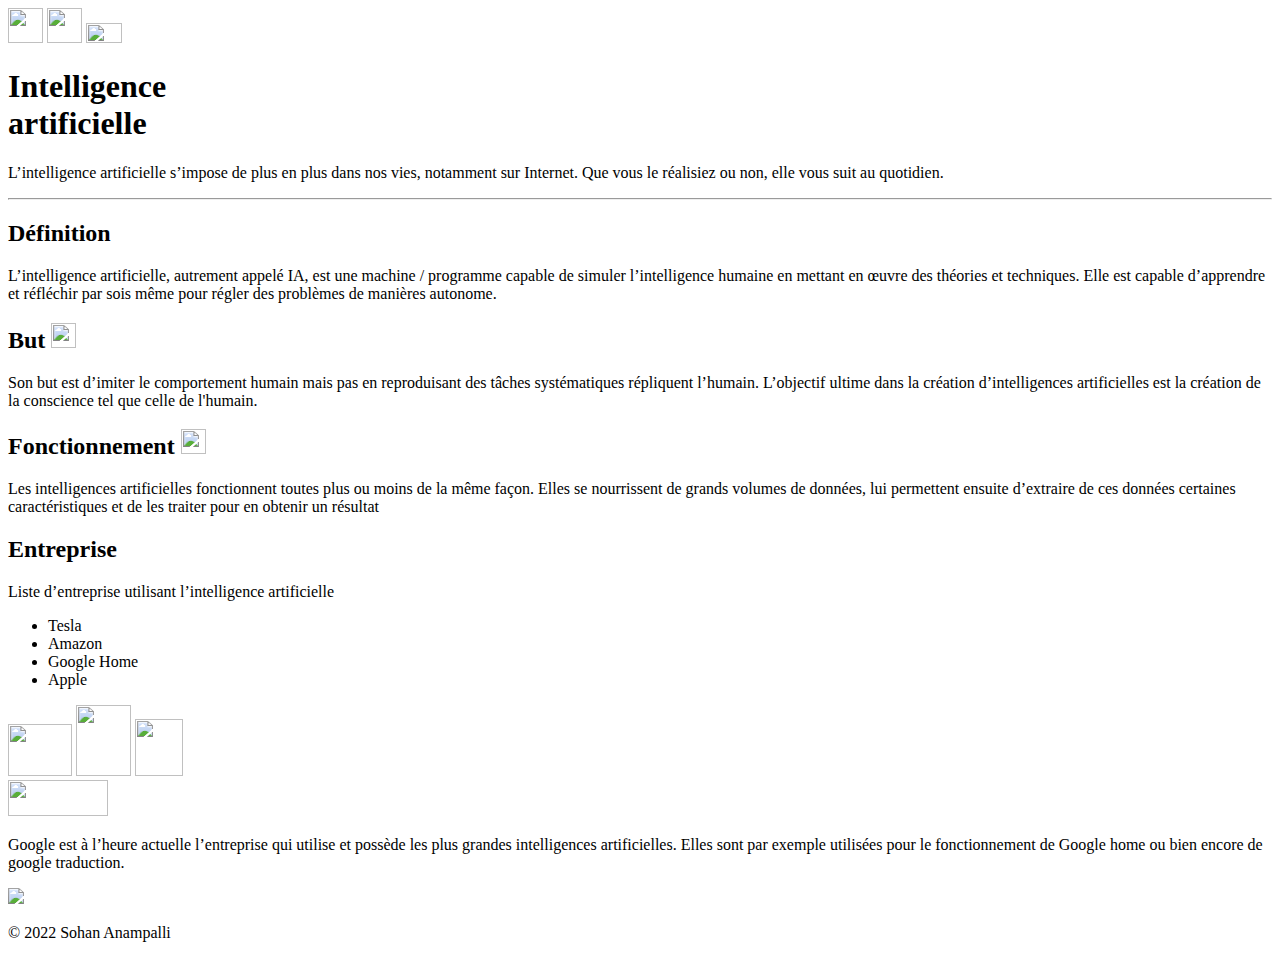
==== index.html @ 19f49727 "Create index.html" ====
<!doctype html>
<html lang="fr">
<head>
    <meta charset="UTF-8">
    <meta name="viewport"
          content="width=device-width, user-scalable=no, initial-scale=1.0, maximum-scale=1.0, minimum-scale=1.0">
    <meta http-equiv="X-UA-Compatible" content="ie=edge">
    <title>IA - Accueil</title>
    <meta name="author" content="Sohan Anampalli">
    <link rel="icon" href="Images/Icons/SiteIcon.png"/>
    <link rel="stylesheet" href="css/stylePage1.css">
    <link rel="stylesheet" href="css/font.css">
    <link rel="stylesheet" href="css/style.css">
</head>
<body>
<div class="haut">
<header>
    <nav class="headerIcon">
        <img src="Images/Icons/SiteIcon.png" width="35px" height="35px" <a href="index.html">
        <img src="Images/Icons/homeIcon.png" width="35px" height="35px">
        <img src="Images/Icons/MenuButton.png" width="36px" height="20px">
    </nav>

    <h1>Intelligence<br>artificielle</h1>

    <p class="iaText">
        L’intelligence artificielle
        s’impose de plus en plus dans nos vies, notamment sur
        Internet. Que vous le réalisiez ou
        non, elle vous suit au quotidien.
    </p>

</header>
</div>

<hr>

<main>
    <h2>Définition</h2>
    <p>
        L’intelligence artificielle, autrement appelé IA, est une machine /
        programme capable de simuler l’intelligence humaine en mettant en œuvre
        des théories et techniques. Elle est capable d’apprendre et réfléchir par
        sois même pour régler des problèmes de manières autonome.
    </p>

    <h2>But <img src="Images/Icons/drapeauIcon.png" width="25px" height="25px"></h2>

    <p>
        Son but est d’imiter le comportement humain mais pas en reproduisant des tâches
        systématiques répliquent l’humain.
        L’objectif ultime dans la création d’intelligences artificielles est la création
        de la conscience tel que celle de l'humain.
    </p>

    <h2>Fonctionnement <img src="Images/Icons/RoueDenteeIcon.png" width="25px" height="25px"></h2>

    <p>Les intelligences artificielles fonctionnent toutes plus ou moins de la même façon.
        Elles se nourrissent de grands volumes de données, lui permettent ensuite d’extraire
        de ces données certaines caractéristiques et de les traiter pour en obtenir un résultat
    </p>

    <h2>Entreprise</h2>

    <p class="listeEntText" >Liste d’entreprise utilisant l’intelligence artificielle</p>

    <ul class="listeIcon">
        <li>Tesla</li>
        <li>Amazon</li>
        <li>Google Home</li>
        <li>Apple</li>
    </ul>

    <nav class="entIcon" >
        <img src="Images/GoogleHomeLogo.png" width="64px" height="52px">
        <img src="Images/TeslaLogo.png" width="55px" height="71px">
        <img src="Images/AppleLogo.png" width="48px" height="57px">
    </nav>
    <img class="amazonLogo" src="Images/AmazonLogo.png" width="100px" height="36px">

    <div class="fondCouleur"></div>

    <p>Google est à l’heure actuelle l’entreprise qui utilise et possède les plus grandes
        intelligences artificielles. Elles sont par exemple utilisées pour le fonctionnement
        de Google home ou bien encore de google traduction.
    </p>

    <img class="googleImage" src="Images/GoogleImage.png">

</main>

<footer>
    <p class="copyRight">© 2022  Sohan Anampalli</p>
</footer>
</body>
</html>
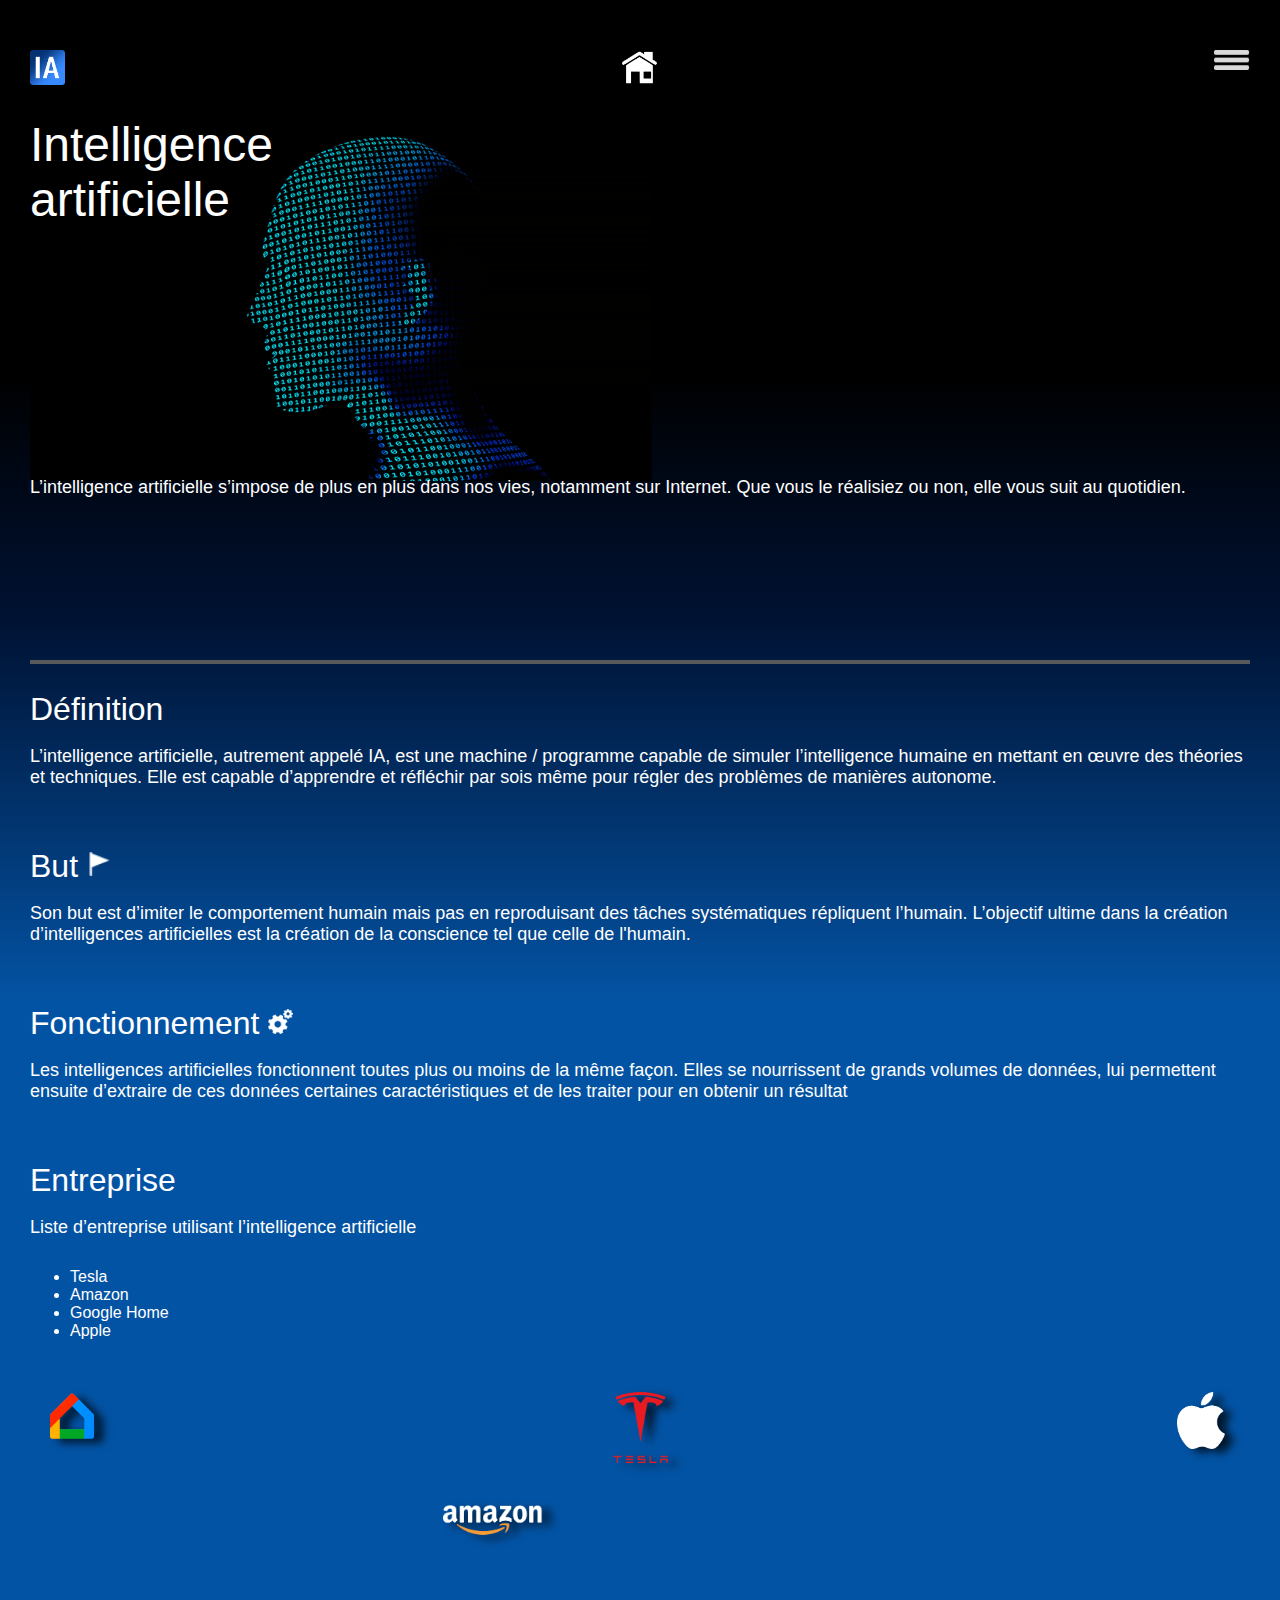
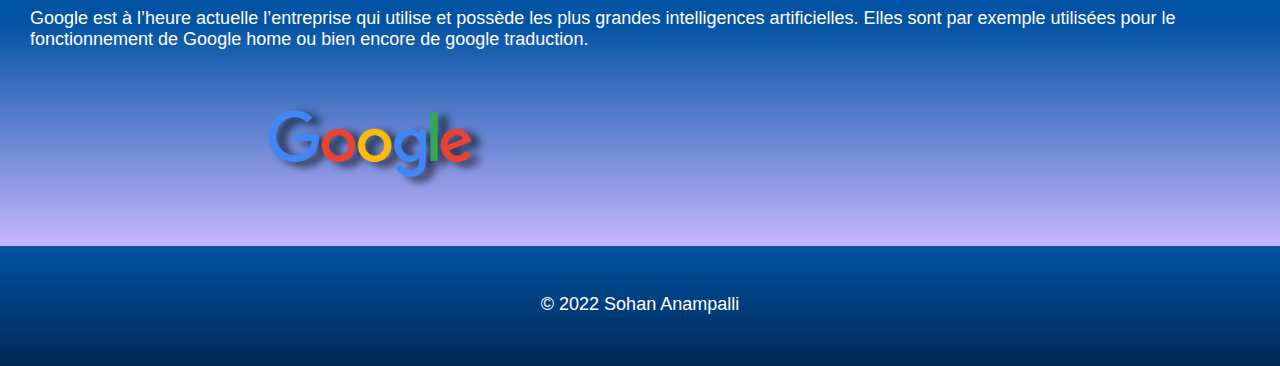
==== commit 9e5882d1: "Update index.html" ====
--- a/index.html
+++ b/index.html
@@ -10,7 +10,7 @@
     <link rel="icon" href="Images/Icons/SiteIcon.png"/>
     <link rel="stylesheet" href="css/stylePage1.css">
     <link rel="stylesheet" href="css/font.css">
-    <link rel="stylesheet" href="css/style.css">
+    <link rel="stylesheet" href="style.css">
 </head>
 <body>
 <div class="haut">
@@ -18,7 +18,9 @@
     <nav class="headerIcon">
         <img src="Images/Icons/SiteIcon.png" width="35px" height="35px" <a href="index.html">
         <img src="Images/Icons/homeIcon.png" width="35px" height="35px">
+        <a href="indexP2.html">
         <img src="Images/Icons/MenuButton.png" width="36px" height="20px">
+        </a>
     </nav>
 
     <h1>Intelligence<br>artificielle</h1>
--- a/style.css
+++ b/style.css
@@ -0,0 +1,108 @@
+body {
+    background: linear-gradient(180deg, #000000 20.29%, #001233 33.54%, #0353A4 54.34%, #0353A4 87.97%, #C8B6FF 100%);
+    color: white;
+    font-family: 'Montserrat', sans-serif;
+    margin: 0 0 0 30px;
+}
+
+header {
+    background-image: url(Images/AiImage.png);
+    background-repeat: no-repeat;
+    background-position-y: 114px;
+    background-position-x: -30px;
+    background-size: 652px;
+    height: 652px;
+}
+
+hr {
+    margin-right: 30px;
+    border: none;
+    height: 4px;
+    background-color: #595959;
+}
+
+.headerIcon {
+    display: flex;
+    justify-content: space-between;
+    padding: 50px 30px 0 0;
+}
+
+h1 {
+
+    font-size: 48px;
+    font-family: 'Oswald', sans-serif;
+    font-weight: 400;
+}
+
+.iaText {
+    margin: 250px 75px 0 0;
+}
+
+h2 {
+    font-size: 32px;
+    margin-bottom: 15px;
+    font-weight: 500;
+}
+
+p {
+    font-size: 18px;
+    margin-bottom: 60px;
+    margin-right: 30px;
+}
+
+.siteIcon {
+    position: absolute;
+    left: 30px;
+}
+
+.entIcon {
+    display: flex;
+    justify-content: space-between;
+    padding-left: 10px;
+    padding-right: 55px;
+    filter: drop-shadow(9px 4px 4px rgba(0, 0, 0, 0.73));
+}
+
+.homeIcon {
+    padding: 0 0 0 50%;
+}
+
+.menuButton {
+    position: absolute;
+    right: 40px
+}
+
+.googleImage {
+    width: 205px;
+    display: block;
+    margin: 0 19% 67px 19%;
+    filter: drop-shadow(9px 4px 4px rgba(0, 0, 0, 0.73));
+}
+
+.amazonLogo {
+    display: block;
+    margin: 42px 33% 67px 33%;
+    filter: drop-shadow(9px 4px 4px rgba(0, 0, 0, 0.73));
+}
+
+.copyRight {
+    text-align: center;
+    margin: 48px;
+}
+
+.listeIcon {
+    margin-bottom: 52px;
+}
+
+.listeEntText {
+    margin-bottom: 30px;
+}
+
+footer {
+    position: absolute;
+    right: 0;
+    left: 0;
+    height: 120px;
+    background: linear-gradient(180deg, #0353A4 0%, #002855 100%);
+    color: white;
+}
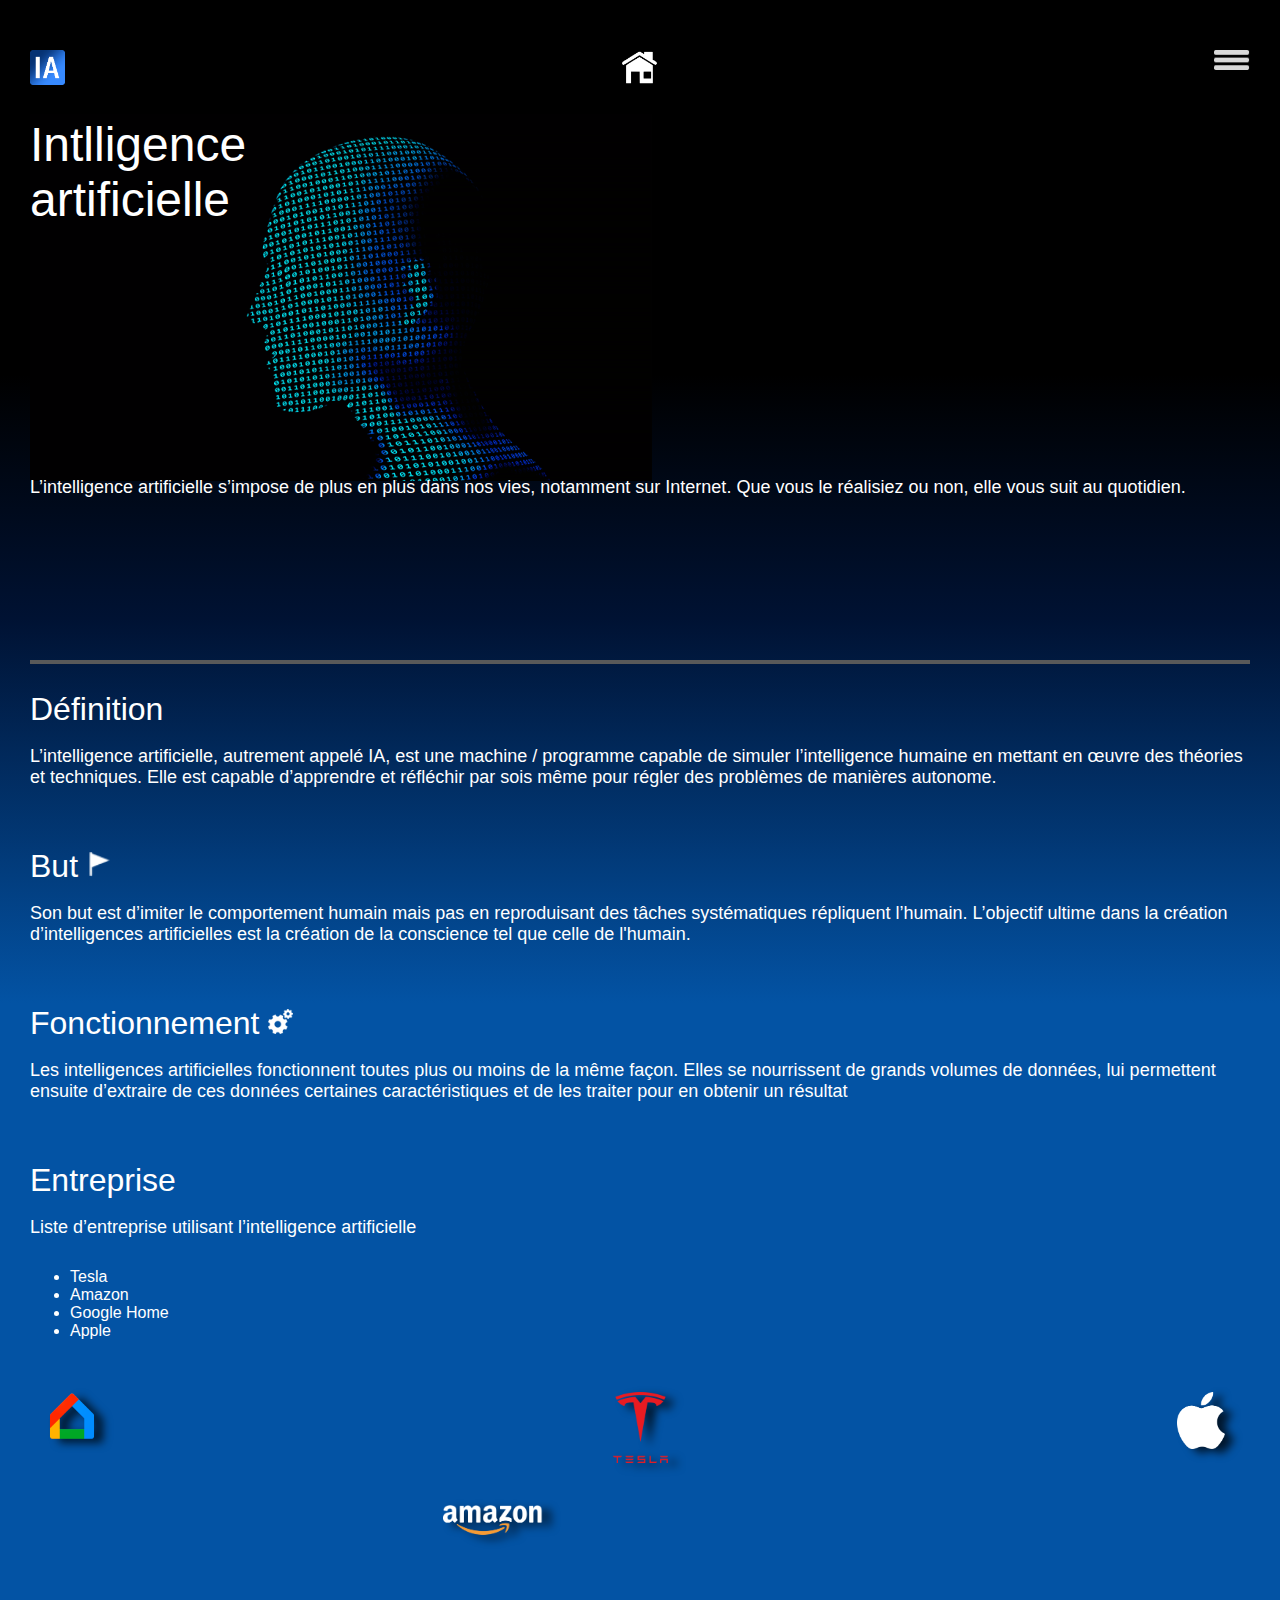
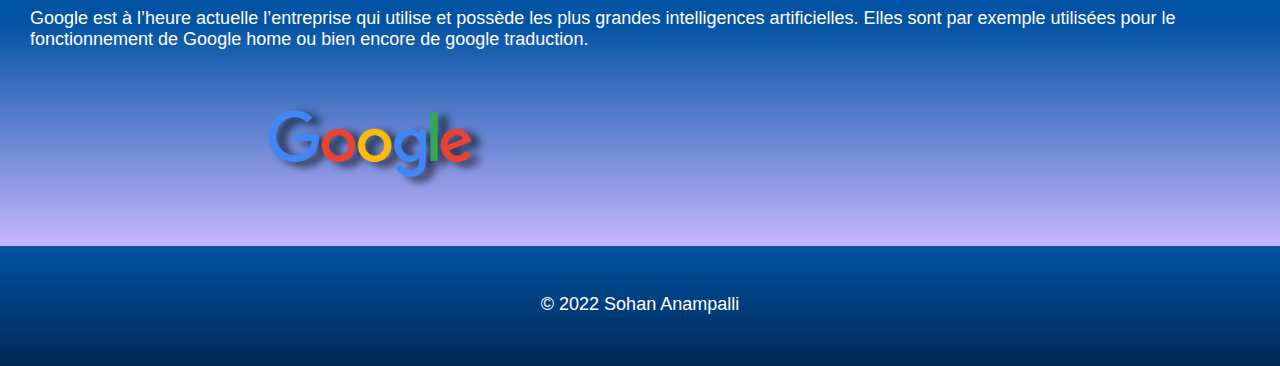
==== commit b466dfbd: "Update index.html" ====
--- a/index.html
+++ b/index.html
@@ -23,7 +23,7 @@
         </a>
     </nav>
 
-    <h1>Intelligence<br>artificielle</h1>
+    <h1>Intlligence<br>artificielle</h1>
 
     <p class="iaText">
         L’intelligence artificielle
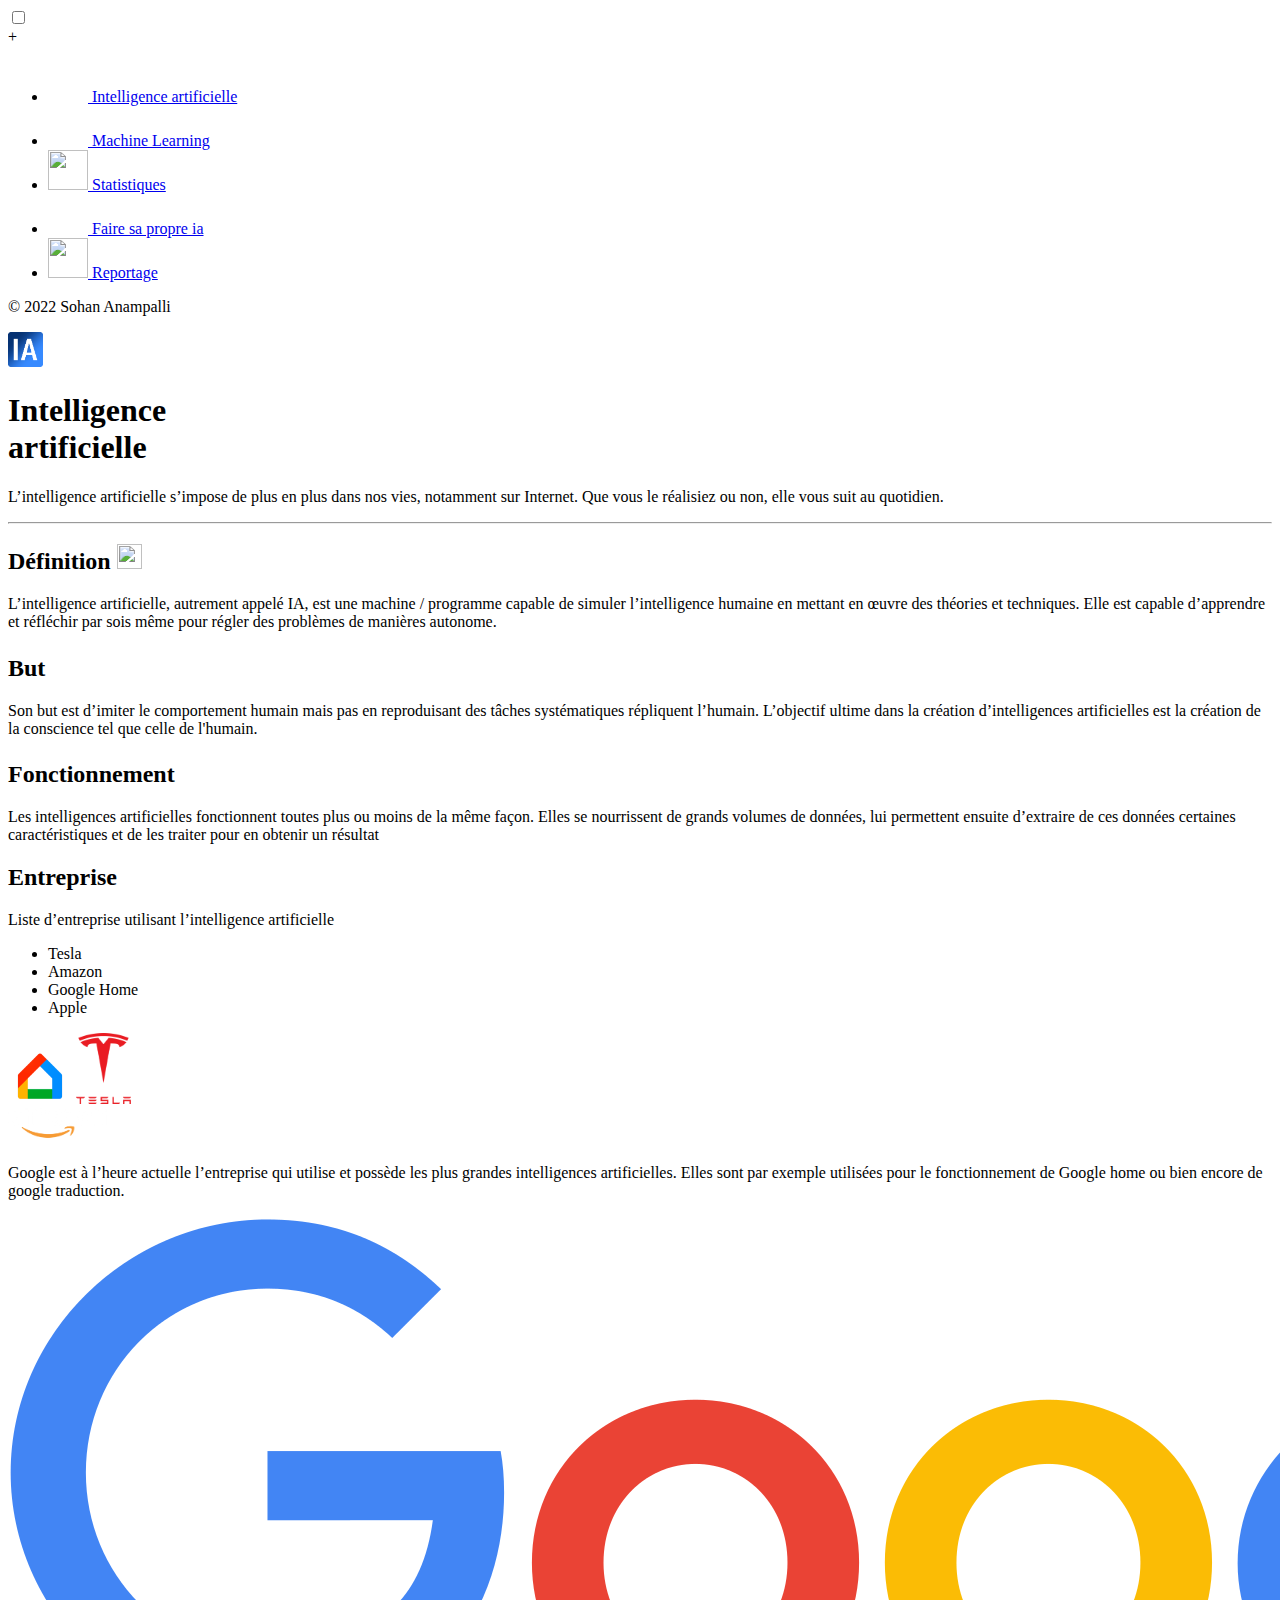
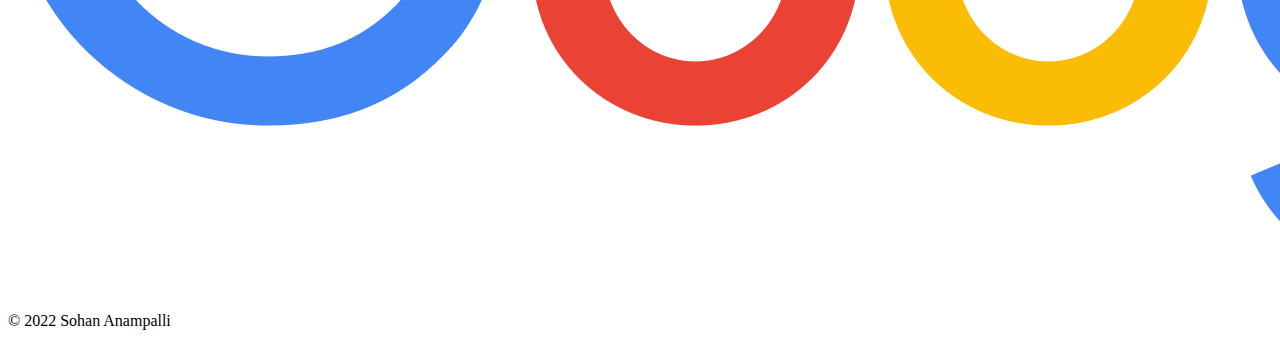
==== commit e74be26b: "Update index.html" ====
--- a/index.html
+++ b/index.html
@@ -8,22 +8,37 @@
     <title>IA - Accueil</title>
     <meta name="author" content="Sohan Anampalli">
     <link rel="icon" href="Images/Icons/SiteIcon.png"/>
-    <link rel="stylesheet" href="css/stylePage1.css">
-    <link rel="stylesheet" href="css/font.css">
-    <link rel="stylesheet" href="style.css">
+    <link rel="stylesheet" href="css/style.css">
+    <script src="menuscipt.js"></script>
 </head>
 <body>
+<input type="checkbox" id="nav_trigger" name="">
+<nav class="main_nav">
+    <label id="close"  for="nav_trigger" class="nav_close_icon">+</label>
+    <ul>
+        <li><a href="index.html"><img src="Images/Icons/homeIcon.png" height="40" width="40"/> <span>Intelligence artificielle</span></a> </li>
+        <li><a href="indexP2.html"><img src="Images/Icons/StatistiqueIcon.png" height="40" width="40"/> <span>Machine Learning</span></a> </li>
+        <li><a href="indexP3.html"><img src="Images/Icons/CercleIcon.png" height="40" width="40"/> <span>Statistiques</span></a> </li>
+        <li><a href="indexP4.html"><img src="Images/Icons/RoueDenteeIcon.png" height="40" width="40"/> <span>Faire sa propre ia</span></a> </li>
+        <li><a href="indexP5.html"><img src="Images/Icons/GlobeIcon.png" height="40" width="40"/> <span>Reportage</span></a> </li>
+    </ul>
+    <p class="copyright">© 2022  Sohan Anampalli</p>
+</nav>
 <div class="haut">
 <header>
+
     <nav class="headerIcon">
-        <img src="Images/Icons/SiteIcon.png" width="35px" height="35px" <a href="index.html">
+        <img src="Images/Icons/SiteIcon.png" width="35px" height="35px">
         <img src="Images/Icons/homeIcon.png" width="35px" height="35px">
-        <a href="indexP2.html">
-        <img src="Images/Icons/MenuButton.png" width="36px" height="20px">
-        </a>
+            <label id="open" onclick="myFunction()" for="nav_trigger" class="nav_icon" >
+                <span></span>
+                <span></span>
+                <span></span>
+            </label>
     </nav>
 
-    <h1>Intlligence<br>artificielle</h1>
+    <h1>Intelligence<br>artificielle</h1>
+
 
     <p class="iaText">
         L’intelligence artificielle
@@ -38,7 +53,12 @@
 <hr>
 
 <main>
-    <h2>Définition</h2>
+    <script>
+        menuFunction()
+    </script>
+
+    <h2>Définition <img src="Images/Icons/LivreIcon.png" width="25px" height="25px"></h2>
+
     <p>
         L’intelligence artificielle, autrement appelé IA, est une machine /
         programme capable de simuler l’intelligence humaine en mettant en œuvre
@@ -57,7 +77,8 @@
 
     <h2>Fonctionnement <img src="Images/Icons/RoueDenteeIcon.png" width="25px" height="25px"></h2>
 
-    <p>Les intelligences artificielles fonctionnent toutes plus ou moins de la même façon.
+    <p>
+        Les intelligences artificielles fonctionnent toutes plus ou moins de la même façon.
         Elles se nourrissent de grands volumes de données, lui permettent ensuite d’extraire
         de ces données certaines caractéristiques et de les traiter pour en obtenir un résultat
     </p>
@@ -78,6 +99,7 @@
         <img src="Images/TeslaLogo.png" width="55px" height="71px">
         <img src="Images/AppleLogo.png" width="48px" height="57px">
     </nav>
+
     <img class="amazonLogo" src="Images/AmazonLogo.png" width="100px" height="36px">
 
     <div class="fondCouleur"></div>
